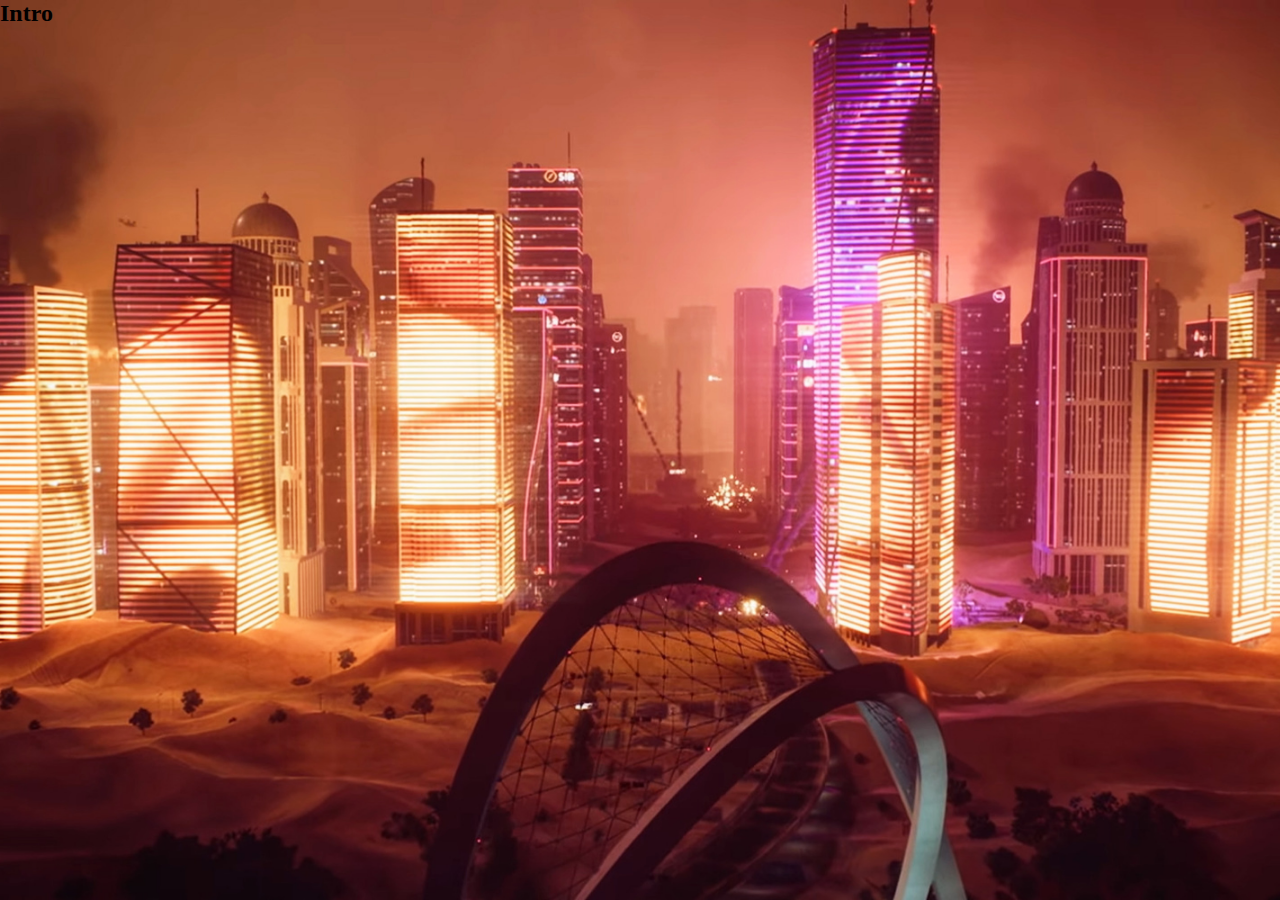
==== index.html @ f35b9584 "update button" ====
<!DOCTYPE html>
<html>
<head>
    <meta charset="UTF-8">
    <meta http-equiv="X-UA-Compatible" content="IE=edge">
    <meta name="viewport" content="width=device-width, initial-scale=1.0">
    <title>DuskDuck Studio</title>
    <link rel="stylesheet" href="style.css">
    <link rel="preconnect" href="https://fonts.googleapis.com">
    <link rel="preconnect" href="https://fonts.gstatic.com" crossorigin>
    <link href="https://fonts.googleapis.com/css2?family=Lato:wght@300;400;700;900&display=swap" rel="stylesheet">

    <link rel="preconnect" href="https://fonts.googleapis.com">
    <link rel="preconnect" href="https://fonts.gstatic.com" crossorigin>
    <link href="https://fonts.googleapis.com/css2?family=Teko:wght@300;400;500;600;700&display=swap" rel="stylesheet">
    <link rel="icon" type="image/x-icon" href="images/DuskDuckLogo.ico">

    <link rel="stylesheet" href="https://cdnjs.cloudflare.com/ajax/libs/font-awesome/6.1.2/css/all.min.css" integrity="sha512-1sCRPdkRXhBV2PBLUdRb4tMg1w2YPf37qatUFeS7zlBy7jJI8Lf4VHwWfZZfpXtYSLy85pkm9GaYVYMfw5BC1A==" crossorigin="anonymous" referrerpolicy="no-referrer" />

    <script src="script.js"></script>
</head>
<body>
    <article class="scroller">
        <section class="intro">
            <h2>Intro</h2>
            <div class="content">
                <div class="ultimate-button">
                    <img src="icon/next.png"></img>
                    <button>MORE INFO</button>
                </div>
            </div>
        </section>
        <section class="first-game">
            <div class="background"></div>
            <div class="content">
                <img src="images/Title.png"></img>
                <a class="description">description here</a>
                <div class="ultimate-button">
                    <img src="icon/next.png"></img>
                    <button>MORE INFO</button>
                </div>
            </div>
        </section>
        <section class="second-game">
            <h2>Section two</h2>
        </section>
        <section class="third-game">
            <h2>Section three</h2>
        </section>
        <section class="fourth-game">
            <h2>Section four</h2>
        </section>
    </article>
</body>
</html>
---- style.css ----
body {
    margin: 0;
    background-color: black;
}

.scroller {
    height: 100vh;
    overflow-y: scroll;
    scroll-snap-type: y mandatory;  
}

.scroller::-webkit-scrollbar {
    display: none;
}

.scroller section {
    height: 100vh;
    scroll-snap-align: start;
}
.intro {
    background-color: black;
    background-image: url("images/Battlefield-2042@2000x1270.jpg");
    background-size: cover;
}
.first-game {
    background-color: aqua;
    background-image: url("images/BG.png");
}
.second-game {
    background-color: blueviolet;
    background-image: url("paper.gif");
}
.third-game {
    background-color: yellowgreen;
    background-image: url("paper.gif");
}
.fourth-game {
    background-color: brown;
    background-image: url("paper.gif");
}

section {
    position: relative;
}

.content {
    opacity: 0;
    height: 100%;
    z-index: 2;
    display: flex;
    flex-direction: column;
    justify-content: center;
    align-items: center;
}
.content img {
    max-height: 128px;
}
.content a {
    width: 20%;
    color: white;

}
.ultimate-button {
    position: relative;
    display: flex;
    align-items: center;
}
.ultimate-button img {
    position: absolute;
    height: 54px;
    right: 0;
    margin-right: 10px;
    -webkit-filter: drop-shadow(0px 4px 4px #000000a2);
    filter: drop-shadow(0px 4px 4px #000000a2);
    z-index: 11;
}
.content button {
    border-radius: 8px;
    width: 232px;
    height: 64px;
    border: 0;
    font-size: 26px;
    color: white;
    font-weight: 700;
    background-image: linear-gradient(90deg, #297FFF 0%, #00C2FF 100%);
    font-family: 'Teko', sans-serif;
    text-align: left;
    padding-left: 30px;
    position: relative;
    overflow: hidden;

    &:after {
        background-color: #fff;
        content: "";
        height: 155px;
        left: -75px;
        opacity: .2;
        position: absolute;
        top: -50px;
        transform: rotate(35deg);
        transition: all 1100ms cubic-bezier(0.19, 1, 0.22, 1);
        width: 50px;
        z-index: 10;
    }
}

.content button:hover {
  
  &:after {
    left: 120%;
    transition: all 1100ms cubic-bezier(0.19, 1, 0.22, 1);
  }
}


.background {
    position: absolute;
    top: 0;
    left: 0;
    width: 100%;
    height: 100%;
    background-image: url('path/to/background-image.jpg');
    background-size: cover;
    background-position: center;
    z-index: 1;
}

.fade-in {
    opacity: 0;
    animation: fadeInAnimation 750ms ease-in forwards;
}

@keyframes fadeInAnimation {
    from {
        opacity: 0;
    }
    to {
        opacity: 1;
    }
}
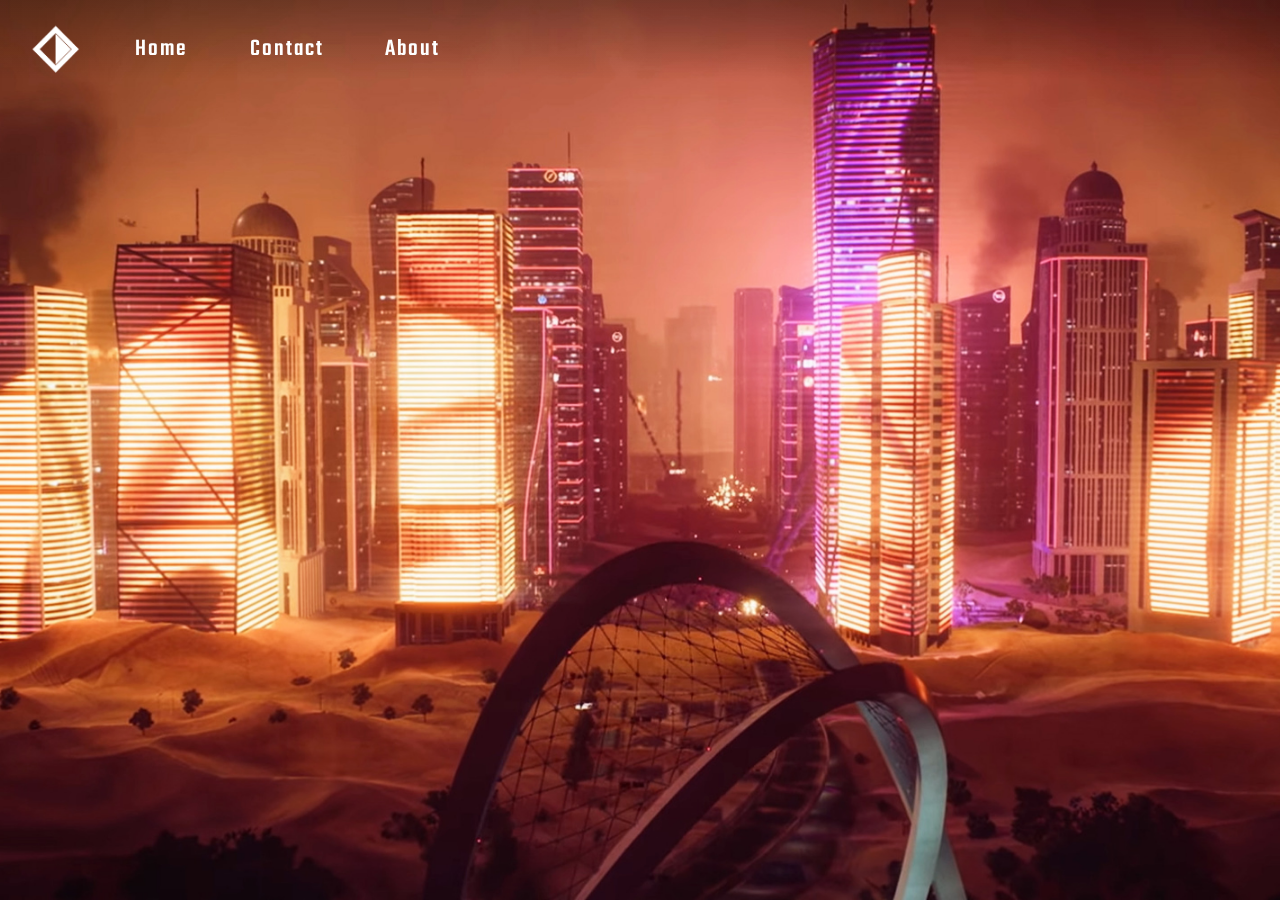
==== commit f6c0cb96: "add nav bar" ====
--- a/index.html
+++ b/index.html
@@ -20,9 +20,21 @@
     <script src="script.js"></script>
 </head>
 <body>
+    <div class="header">
+        <img src="images/Dusklogo_S.png"></img>
+        <div class="header-button">
+            <a class="active" href="#home">Home</a>
+            <a href="#contact">Contact</a>
+            <a href="#about">About</a>
+        </div>
+        <div class="social">
+            <a class="active" href="#home"><i class="fa-brands fa-youtube"></i></a>
+            <a class="active" href="#home"><i class="fa-brands fa-instagram"></i></a>
+        </div>
+    </div>
     <article class="scroller">
         <section class="intro">
-            <h2>Intro</h2>
+            <div class="background"></div>
             <div class="content">
                 <div class="ultimate-button">
                     <img src="icon/next.png"></img>
@@ -42,13 +54,37 @@
             </div>
         </section>
         <section class="second-game">
-            <h2>Section two</h2>
+            <div class="background"></div>
+            <div class="content">
+                <img src="images/Title.png"></img>
+                <a class="description">description here</a>
+                <div class="ultimate-button">
+                    <img src="icon/next.png"></img>
+                    <button>MORE INFO</button>
+                </div>
+            </div>
         </section>
         <section class="third-game">
-            <h2>Section three</h2>
+            <div class="background"></div>
+            <div class="content">
+                <img src="images/Title.png"></img>
+                <a class="description">description here</a>
+                <div class="ultimate-button">
+                    <img src="icon/next.png"></img>
+                    <button>MORE INFO</button>
+                </div>
+            </div>
         </section>
         <section class="fourth-game">
-            <h2>Section four</h2>
+            <div class="background"></div>
+            <div class="content">
+                <img src="images/Title.png"></img>
+                <a class="description">description here</a>
+                <div class="ultimate-button">
+                    <img src="icon/next.png"></img>
+                    <button>MORE INFO</button>
+                </div>
+            </div>
         </section>
     </article>
 </body>
--- a/style.css
+++ b/style.css
@@ -3,6 +3,79 @@
     margin: 0;
     background-color: black;
 }
+
+.header {
+    position: fixed;
+    z-index: 99;
+    padding-top: 20px;
+    padding-left: 2%;
+    padding-right: 2%;
+    width: 100%;
+    display: flex;
+    font-family: 'Teko', sans-serif;
+    font-weight: 500;
+    font-size: 24px;
+    letter-spacing: 2px;
+    background: linear-gradient(180deg, rgba(5,5,5,0.3) 0%, rgba(0,0,0,0) 100%);
+
+}
+.header a {
+    width: 100px;
+    color: white;
+    text-decoration: none;
+    margin-left: 5%;
+    text-align: center;
+    position: relative;
+    overflow: hidden;
+
+    &:after {
+        background-color: #fff;
+        content: "";
+        height: 155px;
+        left: -75px;
+        opacity: .2;
+        position: absolute;
+        top: -50px;
+        transform: rotate(35deg);
+        transition: all 550ms cubic-bezier(0.19, 1, 0.22, 1);
+        width: 50px;
+        z-index: 10;
+    }
+}
+
+.header a:hover {
+    font-size: 26px;
+    font-weight: 700;
+
+    &:after {
+        left: 120%;
+        transition: all 550ms cubic-bezier(0.19, 1, 0.22, 1);
+    }
+}
+.header img {
+    width: 60px;
+}
+.header-button {
+    width: 40%;
+    display: flex;
+    align-items: center;
+}
+.social {
+    display: flex;
+    align-items: center;
+    font-size: 28px;
+    margin-left: 45%;
+}
+.social a {
+    width: 50px;
+}
+
+.social a:hover {
+    font-size: 30px;
+}
+
+
+
 
 .scroller {
     height: 100vh;
@@ -75,7 +148,7 @@
     filter: drop-shadow(0px 4px 4px #000000a2);
     z-index: 11;
 }
-.content button {
+.ultimate-button button {
     border-radius: 8px;
     width: 232px;
     height: 64px;
@@ -99,17 +172,16 @@
         position: absolute;
         top: -50px;
         transform: rotate(35deg);
-        transition: all 1100ms cubic-bezier(0.19, 1, 0.22, 1);
+        transition: all 750ms cubic-bezier(0.19, 1, 0.22, 1);
         width: 50px;
         z-index: 10;
     }
 }
 
-.content button:hover {
-  
+.ultimate-button button:hover {
   &:after {
     left: 120%;
-    transition: all 1100ms cubic-bezier(0.19, 1, 0.22, 1);
+    transition: all 750ms cubic-bezier(0.19, 1, 0.22, 1);
   }
 }
 
@@ -123,7 +195,7 @@
     background-image: url('path/to/background-image.jpg');
     background-size: cover;
     background-position: center;
-    z-index: 1;
+    z-index: 0;
 }
 
 .fade-in {
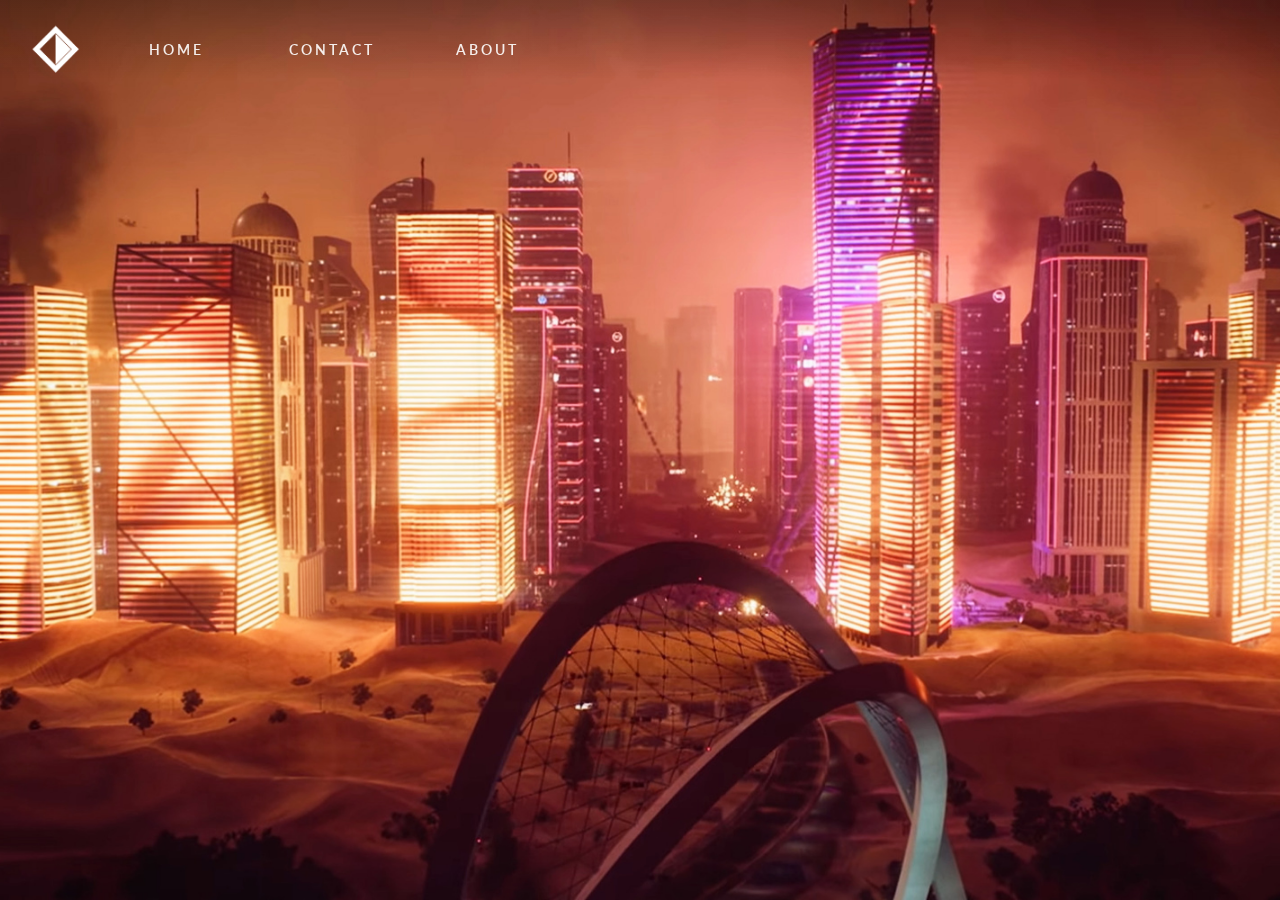
==== commit 249e45ea: "update navbar animation" ====
--- a/index.html
+++ b/index.html
@@ -23,9 +23,9 @@
     <div class="header">
         <img src="images/Dusklogo_S.png"></img>
         <div class="header-button">
-            <a class="active" href="#home">Home</a>
-            <a href="#contact">Contact</a>
-            <a href="#about">About</a>
+            <a class="active" href="#home">HOME</a>
+            <a href="#contact">CONTACT</a>
+            <a href="#about">ABOUT</a>
         </div>
         <div class="social">
             <a class="active" href="#home"><i class="fa-brands fa-youtube"></i></a>
--- a/style.css
+++ b/style.css
@@ -12,21 +12,28 @@
     padding-right: 2%;
     width: 100%;
     display: flex;
-    font-family: 'Teko', sans-serif;
-    font-weight: 500;
-    font-size: 24px;
-    letter-spacing: 2px;
+    font-family: 'Lato', sans-serif;
+    font-weight: 600;
+    font-size: 14px;
+    letter-spacing: 3px;
     background: linear-gradient(180deg, rgba(5,5,5,0.3) 0%, rgba(0,0,0,0) 100%);
-
-}
+}
+
 .header a {
-    width: 100px;
-    color: white;
+    width: 130px;
+    height: 40px;
+    color: rgba(255, 255, 255, 0.9);
     text-decoration: none;
     margin-left: 5%;
     text-align: center;
     position: relative;
     overflow: hidden;
+    outline: none;
+    border-radius: 12px;
+    outline-color: rgba(255, 255, 255, 0.9);
+    display: flex;
+    justify-content: center;
+    align-items: center;
 
     &:after {
         background-color: #fff;
@@ -37,23 +44,29 @@
         position: absolute;
         top: -50px;
         transform: rotate(35deg);
-        transition: all 550ms cubic-bezier(0.19, 1, 0.22, 1);
+        transition: all 1100ms cubic-bezier(0.19, 1, 0.22, 1);
         width: 50px;
         z-index: 10;
     }
 }
 
 .header a:hover {
-    font-size: 26px;
     font-weight: 700;
+    outline: solid;
+    outline-width: 2px;
 
     &:after {
         left: 120%;
-        transition: all 550ms cubic-bezier(0.19, 1, 0.22, 1);
+        transition: all 1100ms cubic-bezier(0.19, 1, 0.22, 1);
     }
 }
 .header img {
     width: 60px;
+    transition: all 1100ms cubic-bezier(0.19, 1, 0.22, 1);
+}
+.header img:hover{
+    transform: rotate(90deg); 
+    transition: all 1100ms cubic-bezier(0.19, 1, 0.22, 1);
 }
 .header-button {
     width: 40%;
@@ -62,20 +75,17 @@
 }
 .social {
     display: flex;
-    align-items: center;
-    font-size: 28px;
+    justify-content: center;
+    align-items: center;
+    font-size: 24px;
     margin-left: 45%;
 }
 .social a {
     width: 50px;
 }
-
-.social a:hover {
-    font-size: 30px;
-}
-
-
-
+.social i {
+    width: 28px;
+}
 
 .scroller {
     height: 100vh;
@@ -126,19 +136,22 @@
     justify-content: center;
     align-items: center;
 }
+
 .content img {
     max-height: 128px;
 }
+
 .content a {
     width: 20%;
     color: white;
-
-}
+}
+
 .ultimate-button {
     position: relative;
     display: flex;
     align-items: center;
 }
+
 .ultimate-button img {
     position: absolute;
     height: 54px;
@@ -148,6 +161,7 @@
     filter: drop-shadow(0px 4px 4px #000000a2);
     z-index: 11;
 }
+
 .ultimate-button button {
     border-radius: 8px;
     width: 232px;
@@ -185,7 +199,6 @@
   }
 }
 
-
 .background {
     position: absolute;
     top: 0;
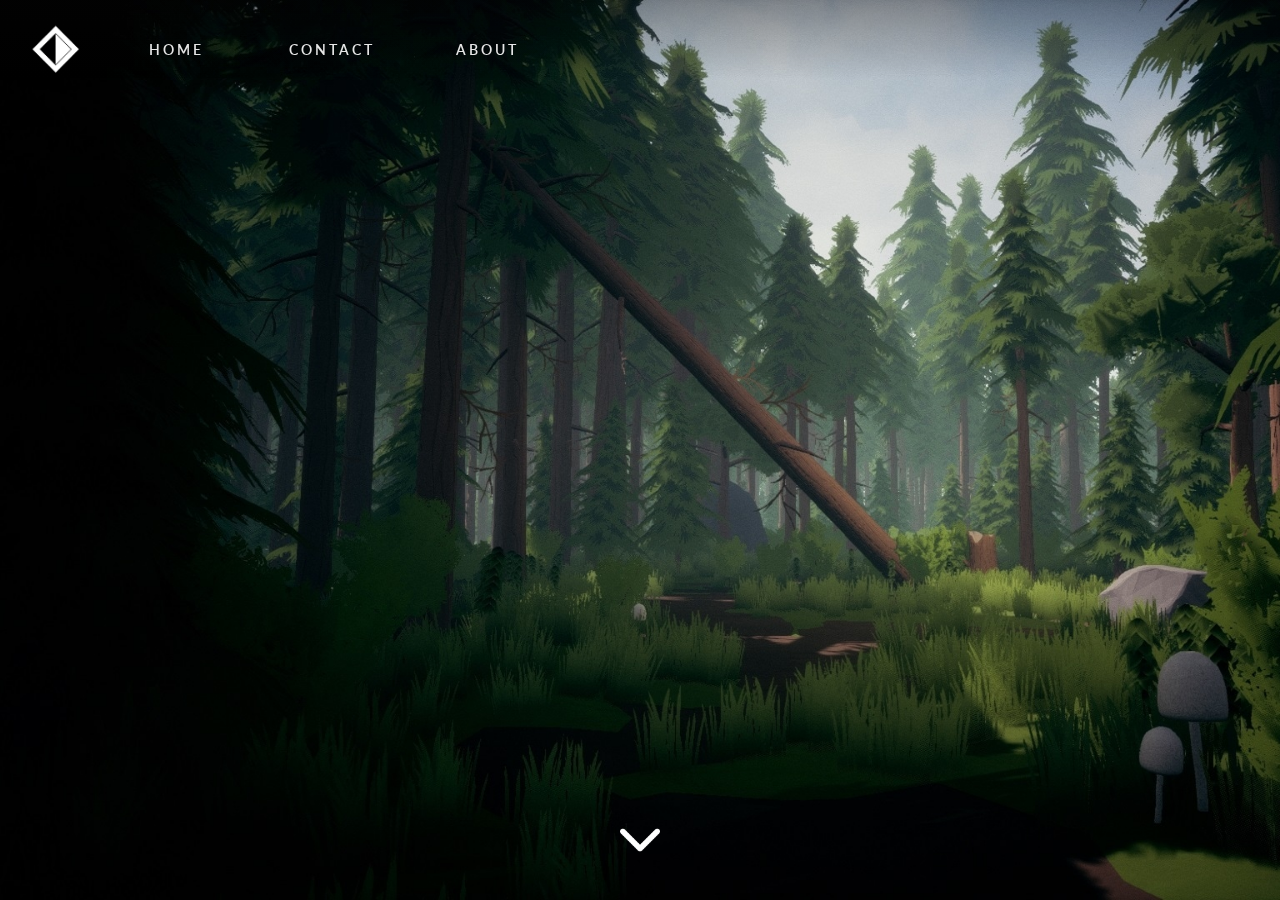
==== commit 57a2e977: "update landing page" ====
--- a/index.html
+++ b/index.html
@@ -36,11 +36,11 @@
         <section class="intro">
             <div class="background"></div>
             <div class="content">
-                <div class="ultimate-button">
-                    <img src="icon/next.png"></img>
-                    <button>MORE INFO</button>
-                </div>
+                <h1>DUSKDUCK STUDIO</h1>
+                <h2>Nguyen Nhu Duc</h2>
+                <h3>Short description</h3>
             </div>
+            <div class="arrow bounce"></div>
         </section>
         <section class="first-game">
             <div class="background"></div>
--- a/style.css
+++ b/style.css
@@ -103,12 +103,39 @@
 }
 .intro {
     background-color: black;
-    background-image: url("images/Battlefield-2042@2000x1270.jpg");
+    background-image: url("images/forrest.jpg");
     background-size: cover;
+}
+.intro h1 {
+    color: white;
+    font-family: 'Teko', sans-serif;
+    font-weight: 700;
+    font-size: 80px;
+    margin: 0;
+    max-height: 85px;
+}
+
+.intro h2 {
+    color: white;
+    font-family: 'Teko', sans-serif;
+    font-weight: 600;
+    font-size: 32px;
+    margin: 0;
+}
+
+.intro h3 {
+    color: white;
+    font-family: 'Teko', sans-serif;
+    font-weight: 400;
+    font-size: 24px;
+    margin: 0;
+    width: 385px;
+    text-align: center;
 }
 .first-game {
     background-color: aqua;
-    background-image: url("images/BG.png");
+    background-image: url("images/polyfield.png");
+    background-size: cover;
 }
 .second-game {
     background-color: blueviolet;
@@ -225,3 +252,34 @@
     }
 }
 
+.arrow
+{
+  position: relative;
+  bottom: 80px;
+  left: 50%;
+  margin-left:-20px;
+  width: 40px;
+  height: 40px;
+
+  /**
+   * Dark Arrow Down
+   */
+  background-image: url(icon/arrow-down-sign-to-navigate.png);
+  background-size: contain;
+}
+
+.bounce {
+  animation: bounce 2s infinite;
+}
+
+@keyframes bounce {
+  0%, 20%, 50%, 80%, 100% {
+    transform: translateY(0);
+  }
+  40% {
+    transform: translateY(-30px);
+  }
+  60% {
+    transform: translateY(-15px);
+  }
+}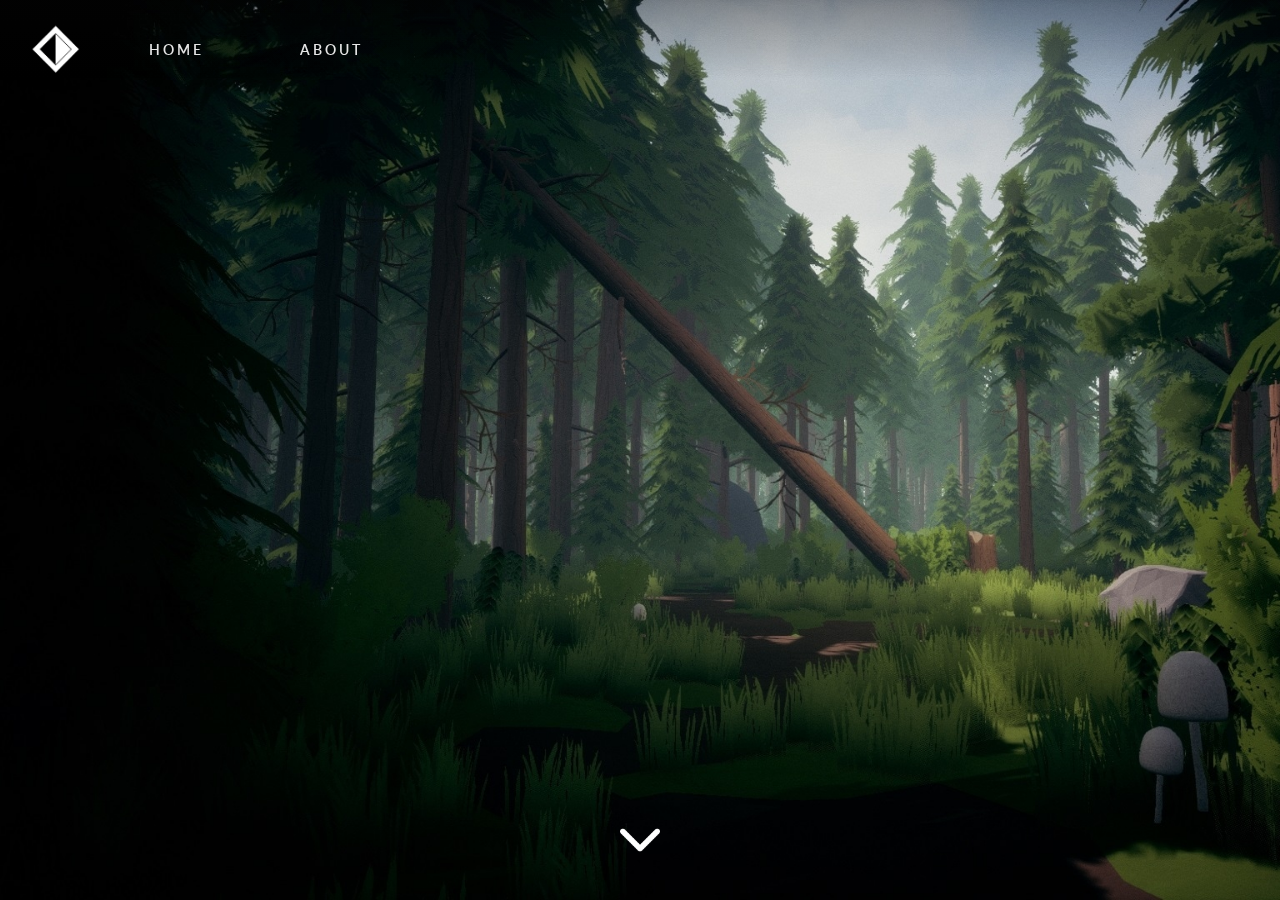
==== commit 5ca894ea: "add about me page" ====
--- a/index.html
+++ b/index.html
@@ -24,12 +24,11 @@
         <img src="images/Dusklogo_S.png"></img>
         <div class="header-button">
             <a class="active" href="#home">HOME</a>
-            <a href="#contact">CONTACT</a>
             <a href="#about">ABOUT</a>
         </div>
         <div class="social">
-            <a class="active" href="#home"><i class="fa-brands fa-youtube"></i></a>
-            <a class="active" href="#home"><i class="fa-brands fa-instagram"></i></a>
+            <a class="active" href="https://www.youtube.com/channel/UCACX8EtZVShh1rKtVGBo5Pw"><i class="fa-brands fa-youtube"></i></a>
+            <a class="active" href="https://www.facebook.com/profile.php?id=100012659251306"><i class="fa-brands fa-instagram"></i></a>
         </div>
     </div>
     <article class="scroller">
@@ -38,7 +37,7 @@
             <div class="content">
                 <h1>DUSKDUCK STUDIO</h1>
                 <h2>Nguyen Nhu Duc</h2>
-                <h3>Short description</h3>
+                <h3>Studio might sound big and fancy but it's just me</h3>
             </div>
             <div class="arrow bounce"></div>
         </section>
@@ -46,7 +45,8 @@
             <div class="background"></div>
             <div class="content">
                 <img src="images/Title.png"></img>
-                <a class="description">description here</a>
+                <a class="description"> Join the 32 vs 32 battlefield with all kind of weapons and vehicles to chose from.
+                                        3 mode are available: Vehicles only, battlefield & extraction </a>
                 <div class="ultimate-button">
                     <img src="icon/next.png"></img>
                     <button>MORE INFO</button>
@@ -56,8 +56,9 @@
         <section class="second-game">
             <div class="background"></div>
             <div class="content">
-                <img src="images/Title.png"></img>
-                <a class="description">description here</a>
+                <img src="images/Contagion_Logo.png"></img>
+                <a class="description">Addon content for BATTLEPOLY, a brand new "Infected" mode. Complete mission and
+                                       find the cure as fast as possible before the extraction</a>
                 <div class="ultimate-button">
                     <img src="icon/next.png"></img>
                     <button>MORE INFO</button>
@@ -78,11 +79,15 @@
         <section class="fourth-game">
             <div class="background"></div>
             <div class="content">
-                <img src="images/Title.png"></img>
-                <a class="description">description here</a>
-                <div class="ultimate-button">
-                    <img src="icon/next.png"></img>
-                    <button>MORE INFO</button>
+                <h1>ABOUT ME</h1>
+                <a class="description">I am web & game developer from Vietnam. Passionate with making games since i was a kid.
+                                        Been making my own games since 2019 using multiple language: C++, Java, C#. But now i mainly using C++ with Unreal Engine.
+                </a>
+                <a class="description">Email: nhuduc12754@gmail.com</a>
+                <div class="social-tab">
+                    <a class="active" href="https://www.youtube.com/channel/UCACX8EtZVShh1rKtVGBo5Pw"><i class="fa-brands fa-youtube"></i></a>
+                    <a class="active" href="#home"><i class="fa-brands fa-twitter"></i></a>
+                    <a class="active" href="https://www.facebook.com/profile.php?id=100012659251306"><i class="fa-brands fa-square-facebook"></i></a>
                 </div>
             </div>
         </section>
--- a/style.css
+++ b/style.css
@@ -83,6 +83,54 @@
 .social a {
     width: 50px;
 }
+.social-tab {
+    margin-top: 20px;
+    display: flex;
+    width: fit-content;
+}
+.social-tab a {
+    font-size: 24px;
+    width: 40px;
+    height: 40px;
+    color: rgba(255, 255, 255, 0.9);
+    text-decoration: none;
+    margin-left: 15px;
+    margin-right: 15px;
+    text-align: center;
+    position: relative;
+    overflow: hidden;
+    outline: none;
+    border-radius: 12px;
+    outline-color: rgba(255, 255, 255, 0.9);
+    display: flex;
+    justify-content: center;
+    align-items: center;
+
+    &:after {
+        background-color: #fff;
+        content: "";
+        height: 155px;
+        left: -75px;
+        opacity: .2;
+        position: absolute;
+        top: -50px;
+        transform: rotate(35deg);
+        transition: all 1100ms cubic-bezier(0.19, 1, 0.22, 1);
+        width: 50px;
+        z-index: 10;
+    }
+}
+
+.social-tab a:hover {
+    font-weight: 700;
+    outline: solid;
+    outline-width: 2px;
+
+    &:after {
+        left: 120%;
+        transition: all 1100ms cubic-bezier(0.19, 1, 0.22, 1);
+    }
+}
 .social i {
     width: 28px;
 }
@@ -134,20 +182,23 @@
 }
 .first-game {
     background-color: aqua;
-    background-image: url("images/polyfield.png");
+    background-image: url("images/ExplodingForest.png");
     background-size: cover;
 }
 .second-game {
     background-color: blueviolet;
-    background-image: url("paper.gif");
+    background-image: url("images/Contagion.png");
+    background-size: cover;
 }
 .third-game {
     background-color: yellowgreen;
     background-image: url("paper.gif");
+    background-size: cover;
 }
 .fourth-game {
     background-color: brown;
-    background-image: url("paper.gif");
+    background-image: url("images/Sword-field.png");
+    background-size: cover;
 }
 
 section {
@@ -165,14 +216,57 @@
 }
 
 .content img {
-    max-height: 128px;
+    max-height: 100px;
 }
 
 .content a {
-    width: 20%;
-    color: white;
-}
-
+    color: white;
+}
+
+.description {
+    color:white;
+    font-family: 'Lato', sans-serif;
+    font-weight: 400;
+    font-size: 18px;
+    margin-top: 20px;
+    width: 485px;
+    text-align: center;
+    text-shadow: 0.5px 0.5px #000000;
+}
+
+.first-game .content {
+    margin-left: 10%;
+    align-items: start;
+}
+
+.first-game .description {
+    text-align: left;
+}
+
+.first-game .ultimate-button {
+    margin-top: 40px;
+}
+
+.second-game .content {
+    padding-right: 40%;
+}
+
+.second-game .content img {
+    max-height: 250px;
+}
+
+.second-game .ultimate-button {
+    margin-top: 40px;
+}
+
+.fourth-game h1 {
+    color: white;
+    font-family: 'Teko', sans-serif;
+    font-weight: 700;
+    font-size: 80px;
+    margin: 0;
+    max-height: 85px;
+}
 .ultimate-button {
     position: relative;
     display: flex;
@@ -261,9 +355,6 @@
   width: 40px;
   height: 40px;
 
-  /**
-   * Dark Arrow Down
-   */
   background-image: url(icon/arrow-down-sign-to-navigate.png);
   background-size: contain;
 }
